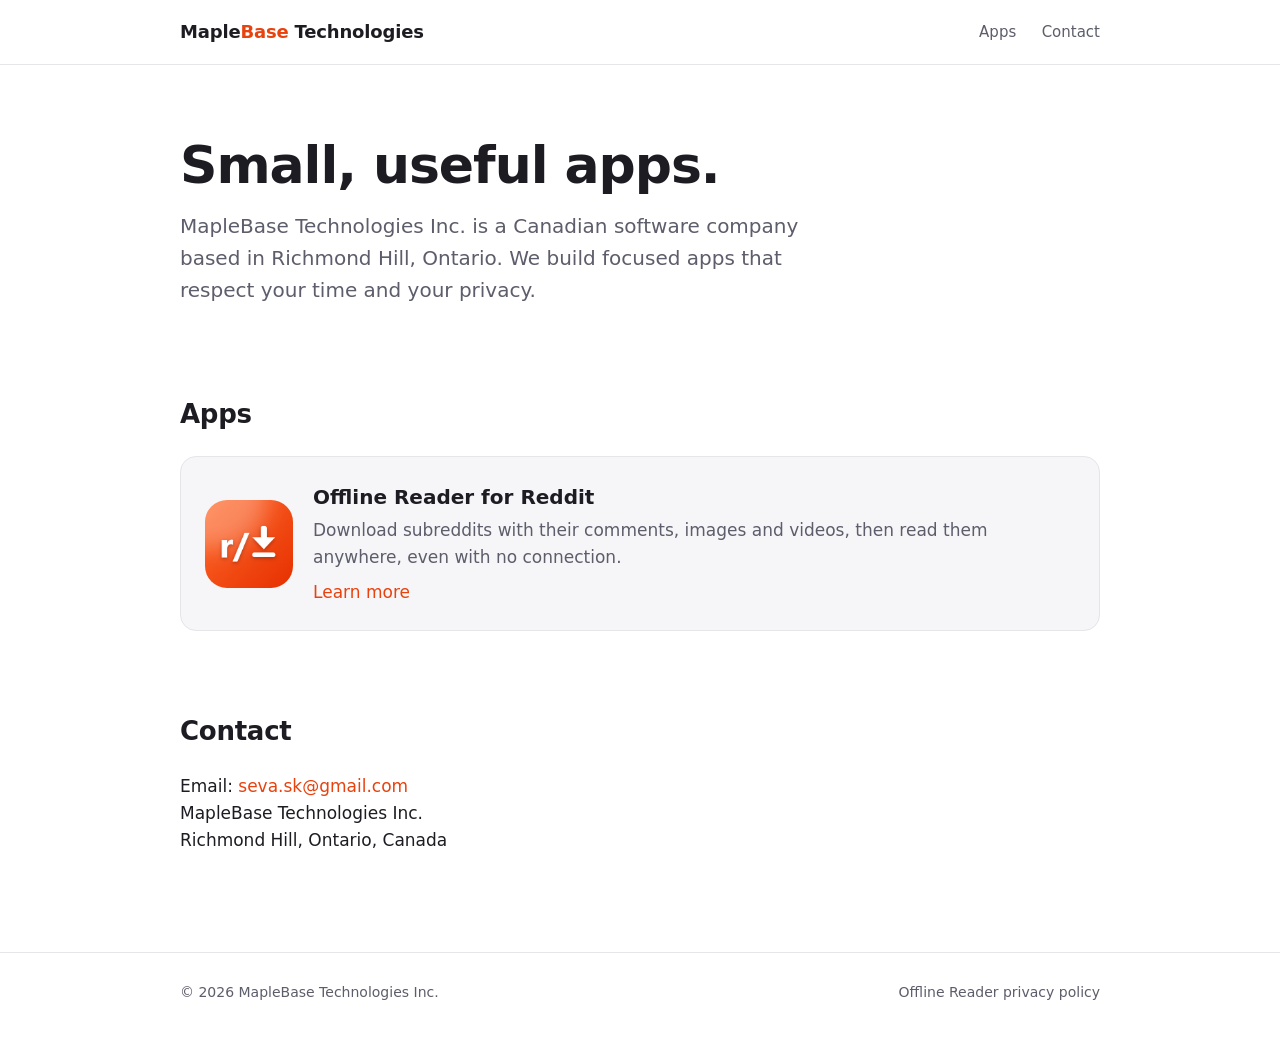
==== index.html @ ce5834cc "MapleBase Technologies site: company page, Offline Reader for Reddit page, privacy policy Co-Authore" ====
<!doctype html>
<html lang="en">
<head>
  <meta charset="utf-8">
  <meta name="viewport" content="width=device-width, initial-scale=1">
  <title>MapleBase Technologies</title>
  <meta name="description" content="MapleBase Technologies Inc. builds small, useful apps. Makers of Offline Reader for Reddit.">
  <link rel="icon" href="offline-reader/icon.png">
  <link rel="stylesheet" href="style.css">
</head>
<body>
  <header class="site">
    <div class="wrap">
      <a class="brand" href="./">Maple<span>Base</span> Technologies</a>
      <nav class="site">
        <a href="#apps">Apps</a>
        <a href="#contact">Contact</a>
      </nav>
    </div>
  </header>

  <main class="wrap">
    <div class="hero">
      <h1>Small, useful apps.</h1>
      <p class="lead">MapleBase Technologies Inc. is a Canadian software company based in Richmond Hill, Ontario. We build focused apps that respect your time and your privacy.</p>
    </div>

    <section id="apps">
      <h2>Apps</h2>
      <div class="card">
        <img src="offline-reader/icon.png" alt="Offline Reader for Reddit icon">
        <div>
          <h3>Offline Reader for Reddit</h3>
          <p>Download subreddits with their comments, images and videos, then read them anywhere, even with no connection.</p>
          <a href="offline-reader/">Learn more</a>
        </div>
      </div>
    </section>

    <section id="contact">
      <h2>Contact</h2>
      <p>Email: <a href="mailto:seva.sk@gmail.com">seva.sk@gmail.com</a><br>
      MapleBase Technologies Inc.<br>
      Richmond Hill, Ontario, Canada</p>
    </section>
  </main>

  <footer class="site">
    <div class="wrap">
      <span>&copy; 2026 MapleBase Technologies Inc.</span>
      <a href="offline-reader/privacy-policy.html">Offline Reader privacy policy</a>
    </div>
  </footer>
</body>
</html>
---- style.css ----
:root {
  --bg: #ffffff;
  --surface: #f6f6f8;
  --text: #1c1c22;
  --muted: #5d5d6b;
  --accent: #e8420e;
  --accent-soft: #fff1ea;
  --border: #e5e5ea;
  --radius: 16px;
  --font: system-ui, -apple-system, "Segoe UI", Roboto, "Helvetica Neue", Arial, sans-serif;
}

@media (prefers-color-scheme: dark) {
  :root {
    --bg: #121216;
    --surface: #1c1c22;
    --text: #ececf1;
    --muted: #a3a3b2;
    --accent: #ff6a2b;
    --accent-soft: #2a1a12;
    --border: #2c2c35;
  }
}

* { box-sizing: border-box; }

html { -webkit-text-size-adjust: 100%; }

body {
  margin: 0;
  background: var(--bg);
  color: var(--text);
  font: 17px/1.6 var(--font);
}

a { color: var(--accent); text-decoration: none; }
a:hover { text-decoration: underline; }

.wrap { max-width: 960px; margin: 0 auto; padding: 0 20px; }

header.site {
  border-bottom: 1px solid var(--border);
}
header.site .wrap {
  display: flex;
  align-items: center;
  justify-content: space-between;
  gap: 16px;
  height: 64px;
}
.brand {
  font-weight: 700;
  font-size: 18px;
  color: var(--text);
  letter-spacing: -0.01em;
}
.brand span { color: var(--accent); }
nav.site a { color: var(--muted); margin-left: 20px; font-size: 15px; }
nav.site a:hover { color: var(--text); text-decoration: none; }

.hero { padding: 72px 0 48px; }
.hero h1 {
  font-size: clamp(32px, 6vw, 52px);
  line-height: 1.1;
  letter-spacing: -0.02em;
  margin: 0 0 16px;
}
.hero p.lead { font-size: 20px; color: var(--muted); max-width: 620px; margin: 0; }

section { padding: 40px 0; }
section h2 { font-size: 26px; letter-spacing: -0.01em; margin: 0 0 20px; }

.card {
  display: flex;
  gap: 20px;
  align-items: center;
  padding: 24px;
  border: 1px solid var(--border);
  border-radius: var(--radius);
  background: var(--surface);
}
.card img { width: 88px; height: 88px; border-radius: 22px; flex: none; }
.card h3 { margin: 0 0 4px; font-size: 20px; }
.card p { margin: 0 0 8px; color: var(--muted); }

.app-hero { display: flex; gap: 28px; align-items: center; padding: 64px 0 32px; flex-wrap: wrap; }
.app-hero img.icon { width: 128px; height: 128px; border-radius: 30px; box-shadow: 0 8px 30px rgba(0,0,0,.15); }
.app-hero h1 { font-size: clamp(30px, 5vw, 44px); margin: 0 0 8px; letter-spacing: -0.02em; line-height: 1.15; }
.app-hero p { margin: 0; color: var(--muted); font-size: 19px; }

.badge {
  display: inline-block;
  margin-top: 16px;
  padding: 10px 18px;
  border-radius: 999px;
  background: var(--accent);
  color: #fff;
  font-weight: 600;
  font-size: 15px;
}

.features { display: grid; grid-template-columns: repeat(auto-fit, minmax(240px, 1fr)); gap: 16px; }
.feature { padding: 20px; border-radius: var(--radius); background: var(--surface); border: 1px solid var(--border); }
.feature h3 { margin: 0 0 6px; font-size: 17px; }
.feature p { margin: 0; color: var(--muted); font-size: 15px; }

.shots { display: flex; gap: 16px; overflow-x: auto; padding-bottom: 8px; scroll-snap-type: x mandatory; }
.shots img {
  width: 220px;
  flex: none;
  border-radius: 18px;
  border: 1px solid var(--border);
  scroll-snap-align: start;
}

.pricing { display: grid; grid-template-columns: repeat(auto-fit, minmax(240px, 1fr)); gap: 16px; }
.plan { padding: 24px; border-radius: var(--radius); border: 1px solid var(--border); }
.plan.premium { border-color: var(--accent); background: var(--accent-soft); }
.plan h3 { margin: 0 0 4px; }
.plan .price { font-size: 28px; font-weight: 700; margin: 4px 0 10px; }
.plan ul { margin: 0; padding-left: 20px; color: var(--muted); }

.note { color: var(--muted); font-size: 14px; }

article.policy { max-width: 720px; padding: 48px 0; }
article.policy h1 { font-size: 34px; letter-spacing: -0.02em; line-height: 1.2; }
article.policy h2 { font-size: 21px; margin-top: 36px; }
article.policy li { margin: 6px 0; }

footer.site { border-top: 1px solid var(--border); padding: 28px 0 40px; margin-top: 40px; color: var(--muted); font-size: 14px; }
footer.site .wrap { display: flex; justify-content: space-between; gap: 16px; flex-wrap: wrap; }
footer.site a { color: var(--muted); }

@media (max-width: 600px) {
  nav.site a { margin-left: 14px; }
  .card { flex-direction: column; align-items: flex-start; }
  .hero { padding: 48px 0 32px; }
}
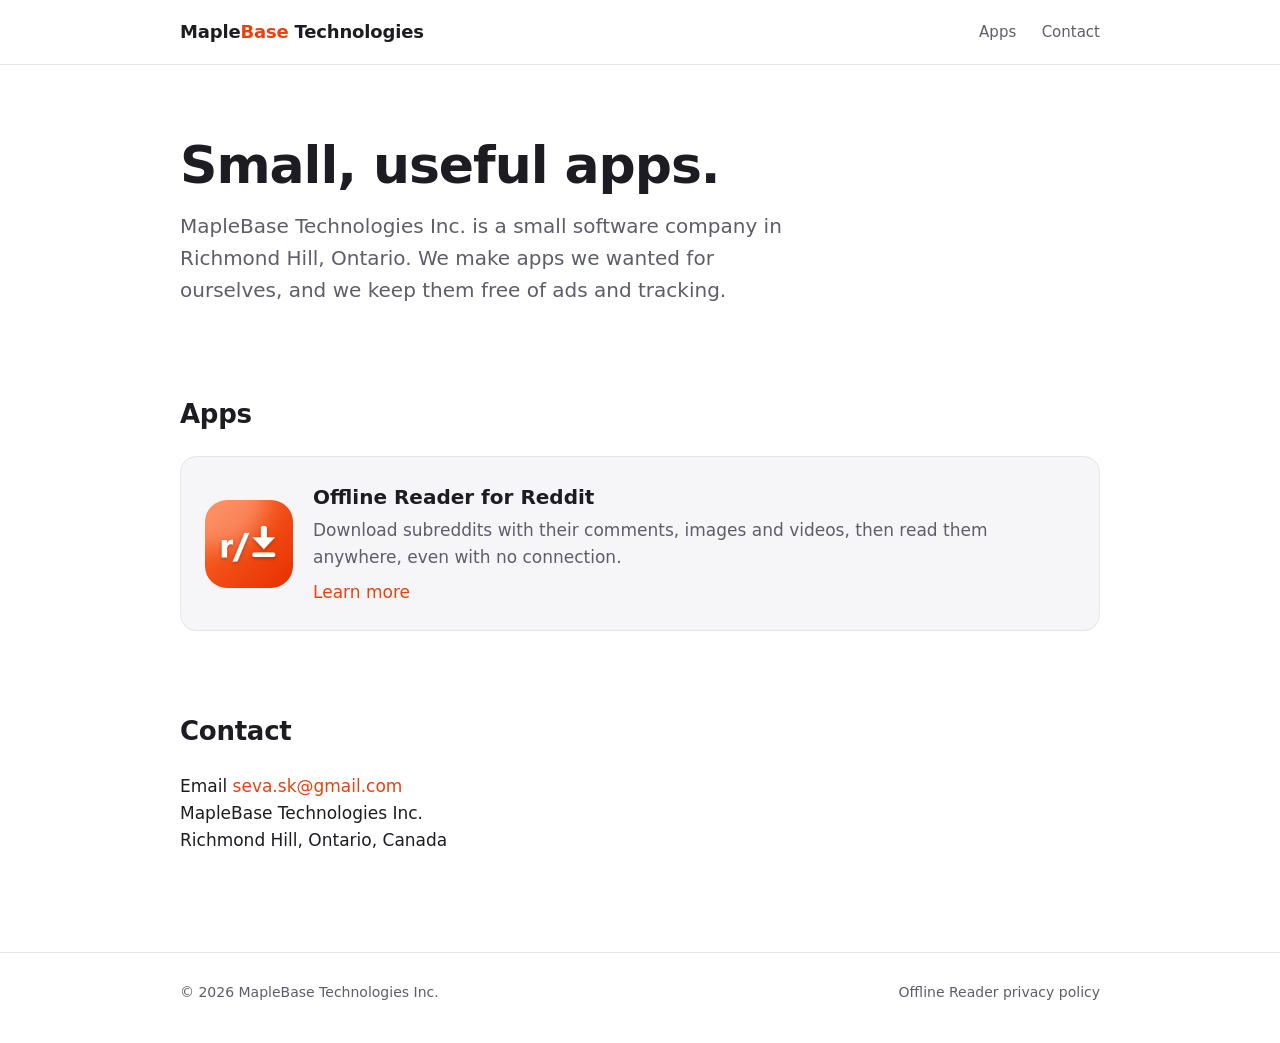
==== commit 8bb19fee: "Plainer copy on the company page, app page and privacy policy Co-Authored-By: Claude Opus 5.5 <norep" ====
--- a/index.html
+++ b/index.html
@@ -22,7 +22,7 @@
   <main class="wrap">
     <div class="hero">
       <h1>Small, useful apps.</h1>
-      <p class="lead">MapleBase Technologies Inc. is a Canadian software company based in Richmond Hill, Ontario. We build focused apps that respect your time and your privacy.</p>
+      <p class="lead">MapleBase Technologies Inc. is a small software company in Richmond Hill, Ontario. We make apps we wanted for ourselves, and we keep them free of ads and tracking.</p>
     </div>
 
     <section id="apps">
@@ -39,7 +39,7 @@
 
     <section id="contact">
       <h2>Contact</h2>
-      <p>Email: <a href="mailto:seva.sk@gmail.com">seva.sk@gmail.com</a><br>
+      <p>Email <a href="mailto:seva.sk@gmail.com">seva.sk@gmail.com</a><br>
       MapleBase Technologies Inc.<br>
       Richmond Hill, Ontario, Canada</p>
     </section>
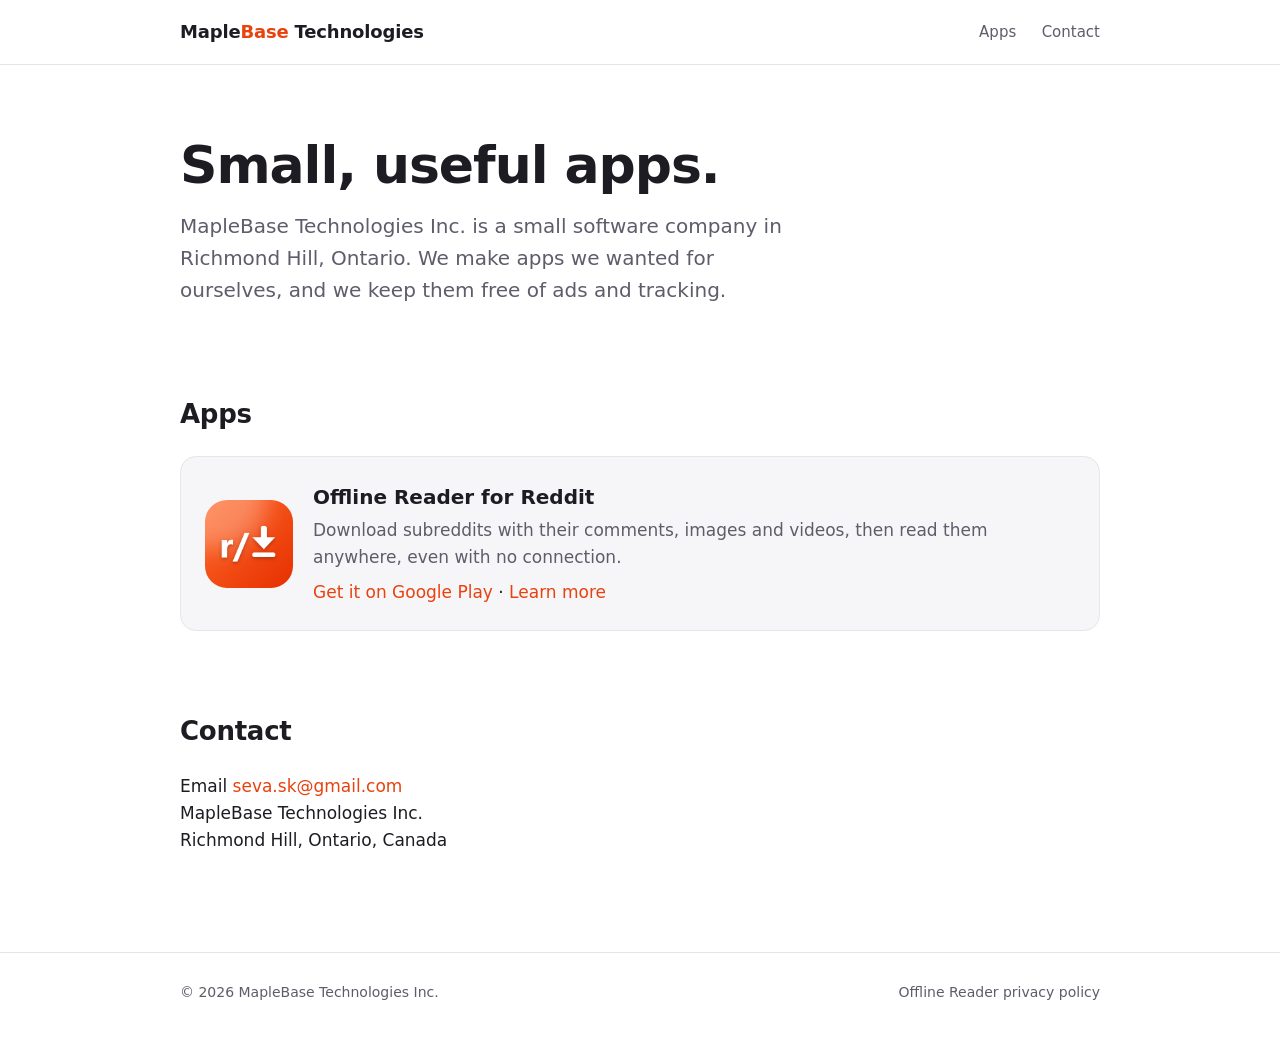
==== commit dbcc74fb: "Offline Reader is on Google Play: link the badge and the home page card Co-Authored-By: Claude Opus " ====
--- a/index.html
+++ b/index.html
@@ -32,7 +32,7 @@
         <div>
           <h3>Offline Reader for Reddit</h3>
           <p>Download subreddits with their comments, images and videos, then read them anywhere, even with no connection.</p>
-          <a href="offline-reader/">Learn more</a>
+          <a href="https://play.google.com/store/apps/details?id=app.redditoffline">Get it on Google Play</a> · <a href="offline-reader/">Learn more</a>
         </div>
       </div>
     </section>
--- a/style.css
+++ b/style.css
@@ -97,7 +97,9 @@
   color: #fff;
   font-weight: 600;
   font-size: 15px;
+  text-decoration: none;
 }
+a.badge:hover { filter: brightness(1.08); }
 
 .features { display: grid; grid-template-columns: repeat(auto-fit, minmax(240px, 1fr)); gap: 16px; }
 .feature { padding: 20px; border-radius: var(--radius); background: var(--surface); border: 1px solid var(--border); }
